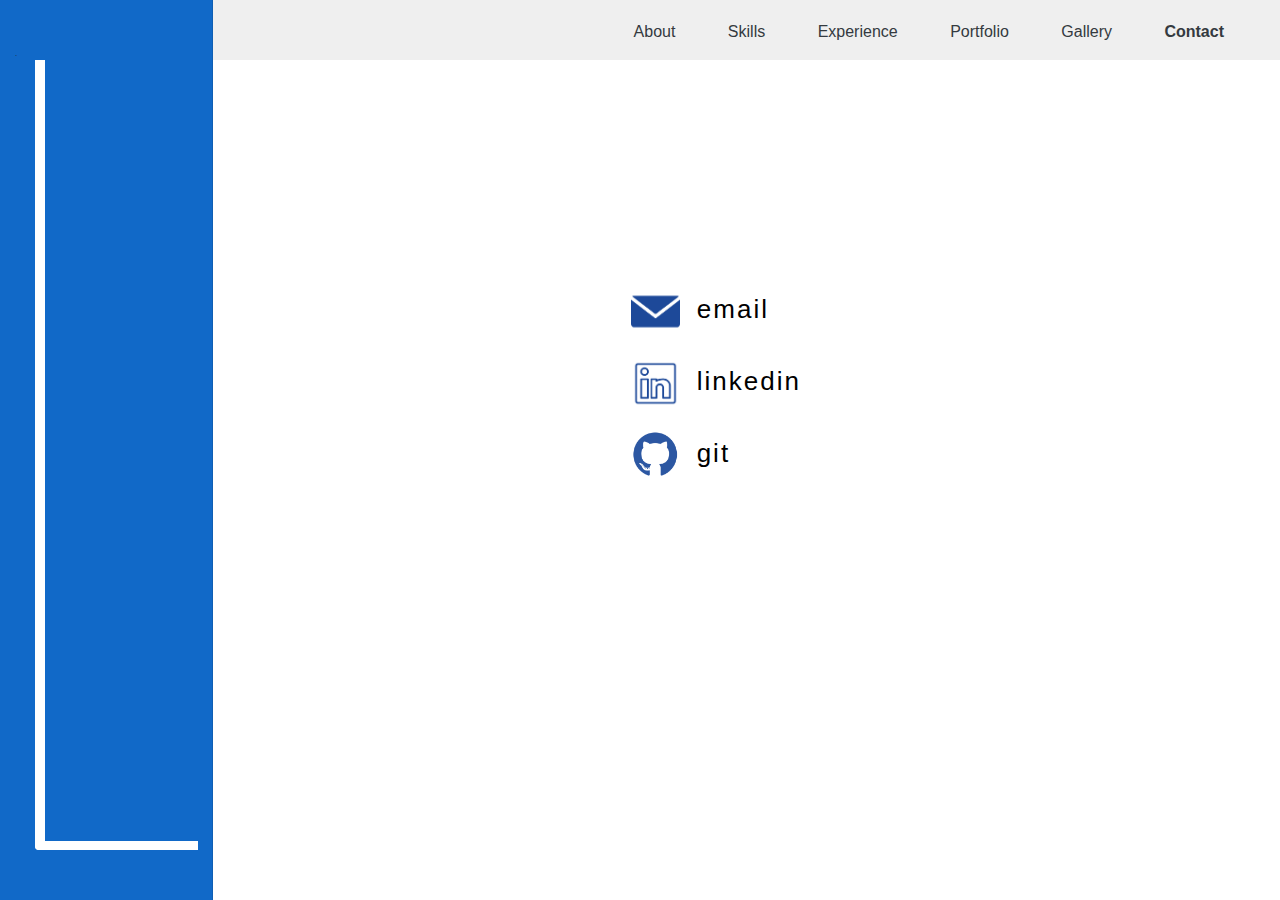
==== contact.html @ 9c31fa72 "Update contact.html" ====
<!DOCTYPE html>
<html>
  <!--Header-->
  <head>
    <meta charset ="utf-8">
    <meta name="viewport" content="width=device-width, initial-scale=1">
    <title>Shanika Jeyakanthan</title>
    <link rel="stylesheet" href="main.css">
    <link rel="stylesheet" href="https://maxcdn.bootstrapcdn.com/bootstrap/4.0.0/css/bootstrap.min.css" integrity="sha384-Gn5384xqQ1aoWXA+058RXPxPg6fy4IWvTNh0E263XmFcJlSAwiGgFAW/dAiS6JXm" crossorigin="anonymous">
  </head>
    
  <!--Body-->
  <body onload="javascript:onPageLoad();">
<nav class="navbar navbar-dark fixed-top flex-md-nowrap p-0 shadow" style="background-color: #EFEFEF; padding-top: 17px;">

   <!--top left corner-->
   <a class ="d-flex col-md-2 d-none d-md-block sidebar mb-0 mt-0 shadow-sm" style="font-size: 8px; background-color: #1169C8;">.</a>

  
  <div class="d-flex flex-column flex-md-row align-items-center px-md-4 mb-3 shadow-sm" style="padding-top: 20px;">

       <nav class="my-2 my-md-0 mr-md-2">
         <a class="p-4 text-dark" href="index.html">About</a>
         <a class="p-4 text-dark" href="skills.html#">Skills</a>
         <a class="p-4 text-dark" href="experience.html#">Experience</a>
         <a class="p-4 text-dark" href="portfolio.html#">Portfolio</a>
         <a class="p-4 text-dark" href="gallery.html#">Gallery</a>
         <a class="p-4 text-dark" href="contact.html#"><b>Contact</b></a>
       </nav>
     </div>

    </nav>
    
    <div class="container-fluid">
      <div class="row">
        <nav class="col-md-2 d-none d-md-block sidebar" style="background-color: #1169C8;">
          <div class="sidebar-sticky">
            <ul class="nav flex-column">
                
                <!--L BAR-->
                <div class="separate" style="padding-left: 20px; padding-right: 80px;">
                  <div class="progress align-content-end" style="position: absolute; bottom: 50px; height: 100%; width: 10px;">
                    <div class="progress-bar" style="background-color: white; width: 100%;" aria-valuenow="100" aria-valuemin="0" aria-valuemax="100"></div>
                  </div>
                </div>
                
                <div class="separate" style="padding-left: 20px; padding-right: 20px;">
                  <div class="progress align-content-end" style="position: absolute; bottom: 50px; height: 9px; width: 175px;">
                    <div class="progress-bar" style="background-color: white; width: 100%;" aria-valuenow="100" aria-valuemin="0" aria-valuemax="100"></div>
                  </div>
                </div>
                <!--
                <div class="separate" style="padding-left: 40px; padding-right: 20px;">
                   <span style="position: absolute; bottom: 96px; font-size: 18px; color: white;">Shanika</span>
                </div>
                
                <div class="separate" style="padding-left: 40px; padding-right: 20px;">
                   <span style="position: absolute; bottom: 70px; font-size: 18px; color: white;">Jeyakanthan</span>
                </div>
                -->
                <p></p>
            
            </ul>
          </div>
        </nav>
        
              <main role="main" class="col-md-9 ml-sm-auto col-lg-10 px=0">
 
 
                 <!--BLUE BAR
                 
                  <div class="separate" style="padding-left: 100px; padding-right: 80px; padding-top: 100px;">
                    <div class="progress" style="height: 6px;">
                      <div class="progress-bar" style="background-color: #1169C8; width: 100%;" aria-valuenow="100" aria-valuemin="0" aria-valuemax="100"></div>
                    </div>
                  </div>
                 -->
                  
                  <div class="container-fluid offset-md-0" style="padding-left: 50px; padding-right: 50px;">
                      <div class="row" style="padding-bottom: 0px; padding-top: 30px;">
                        <div class="col" style="text-align: center">
                          <p></p>
                          <span style="text-align: center; font-size: 4px; padding-bottom: 0px; letter-spacing: 2px; color: white;"><b>.</b></span>
                        </div>
                        <div class="col" style="text-align: center">
                            <p></p>
                        </div>
                        <div class="col" style="text-align: center">
                            <p></p>
                      </div>
                   </div>
                          
                        
                          
                  <div class="container-fluid offset-md-0" style="padding-left: 30px; padding-right: 30px; padding-top: 150px;">
                    <div class="row" style="padding-bottom: 100px; padding-top: 0px;">
                      <div class="col" style="">
                      </div>
                      
                      <div class="col">
                          <p></p>
                        <div class="col-shift" style="padding-left: 20px; padding-right: 20px;">
                           
                           <img src="contact/emailb2.png" style="max-height: 54px; width: auto; padding-bottom: 5px;">
                               <span style="font-size: 30px; padding-top: 150px; padding-bottom: 0px; color: white; text-align: center; font-family: Arial, Helvetica, sans-serif;">.</span>
                            <span style="font-size: 26px; letter-spacing: 2px; padding-top: 150px; padding-bottom: 0px; color: #1169C8; color: black; text-align: center; font-family: Arial, Helvetica, sans-serif;"><a style="color: black" href="mailto:sjeyakan@uwaterloo.ca">email</span></a>
                            <p></p>

                            <img src="contact/linkedinb.png" style="max-height: 54px; width: auto; padding-bottom: 5px;">
                                <span style="font-size: 30px; padding-top: 150px; padding-bottom: 0px; color: white; text-align: center; font-family: Arial, Helvetica, sans-serif;">.</span>

                            <span style="font-size: 26px; letter-spacing: 2px;  padding-top: 0px; padding-bottom: 0px; color: #1169C8; color: black; text-align: center; font-family: Arial, Helvetica, sans-serif;"> <a style="color: black" href="https://ca.linkedin.com/in/shanikajeyakanthan">linkedin</span></a>
                        
                            <p></p>

                            <img src="contact/gitb.png" style="max-height: 54px; width: auto; padding-bottom: 5px;">
                                <span style="font-size: 30px; padding-top: 150px; padding-bottom: 0px; color: white; text-align: center; font-family: Arial, Helvetica, sans-serif;">.</span>

                            <span style="font-size: 26px; letter-spacing: 2px; padding-top: 0px; padding-bottom: 0px; color: #1169C8; color: black; text-align: center; font-family: Arial, Helvetica, sans-serif;"> <a style="color: black" href="https://github.com/shanikaj">git</span></a>
                      
                        </div>
                      </div>
                          
                      <div class="col">
                      </div>
                     
                  </div>
            
                  <p></p>
                  <p></p>

                  
                </div>
              </div>
                  
                  
                  
                  <!--BLUE BAR
                  <div class="separate" style="padding-left: 100px; padding-right: 80px; padding-top:50px;">
                    <div class="progress" style="height: 6px;">
                      <div class="progress-bar" style="background-color: #1169C8; width: 100%;" aria-valuenow="100" aria-valuemin="0" aria-valuemax="100"></div>
                    </div>
                  </div>
                  -->
                      
         </main>
      </div>
    </div>
    
    
    
    
<script src="https://code.jquery.com/jquery-3.2.1.slim.min.js" integrity="sha384-KJ3o2DKtIkvYIK3UENzmM7KCkRr/rE9/Qpg6aAZGJwFDMVNA/GpGFF93hXpG5KkN" crossorigin="anonymous"></script>
<script src="https://cdnjs.cloudflare.com/ajax/libs/popper.js/1.12.9/umd/popper.min.js" integrity="sha384-ApNbgh9B+Y1QKtv3Rn7W3mgPxhU9K/ScQsAP7hUibX39j7fakFPskvXusvfa0b4Q" crossorigin="anonymous"></script>
<script src="https://maxcdn.bootstrapcdn.com/bootstrap/4.0.0/js/bootstrap.min.js" integrity="sha384-JZR6Spejh4U02d8jOt6vLEHfe/JQGiRRSQQxSfFWpi1MquVdAyjUar5+76PVCmYl" crossorigin="anonymous"></script>

    
  </body>
</html>
---- main.css ----
body, input, button
{
	font-family: "Trebuchet MS";
	font-size: 14px;
	text-align: center;
	background-color: #FFFFFF;
}

/*
*
{
	box-sizing: border-box;
}*/

.feather {
    width: 16px;
    height: 16px;
    vertical-align: text-bottom;
}

.sidebar {
    position: fixed;
    top: 0;
    bottom: 0;
    left: 0;
    z-index: 100;
    padding: 48px 0 0;
    box-shadow: inset -1px 0 0 rgba(0, 0, 0, 0.1);
}

.sidebar-sticky {
    position: relative;
    top: 0;
    height: calc(100vh - 48px);
    padding-top: .5rem;
    overflow-x: hidden;
    overflow-y: auto;
}

@supports ((position: -webkit-sticky) or (position: sticky)) {
  .sidebar-sticky {
    position: -webkit-sticky;
    position: sticky;
  }
}

.sidebar .nav-link {
  font-weight: 500;
  color: #333;
}

.sidebar .nav-link .feather {
  margin-right: 4px;
  color: #999;
}

.sidebar .nav-link.active {
  color: #007bff;
}

.sidebar .nav-link:hover .feather,
.sidebar .nav-link.active .feather {
  color: inherit;
}

.sidebar-heading {
  font-size: .75rem;
  text-transform: uppercase;
}

/*
 * Content
 */

[role="main"] {
  padding-top: 49px; /* Space for fixed navbar */
}

/*
 * Navbar
 */

.navbar-brand {
  padding-top: 75rem;
  padding-bottom: .75rem;
  font-size: 1rem;
  background-color: #51CAEA;
  box-shadow: inset -1px 0 0 rgba(0, 0, 0, .25);
}

.navbar .form-control {
  padding: .75rem 1rem;
  border-width: 0;
  border-radius: 0;
}

.form-control-dark {
  color: #fff;
  background-color: rgba(255, 255, 255, .1);
  border-color: rgba(255, 255, 255, .1);
}

.form-control-dark:focus {
  border-color: transparent;
  box-shadow: 0 0 0 3px rgba(255, 255, 255, .25);
}












/*



.header
{
	overflow: hidden;
	background-color: #51CAEA;

}

.header a
{
	float: left;
	color: black;
	text-align: center;
	padding: 12px;
	text-decoration: none;
	font-size: 18px;
	line-height: 25px;
	border-radius: 4px;
}

.header a.topTitle
{
	float: right;
	font-size: 18px;
	font-weight: bold;
	color: #FFFFFF;
}

.header a.clockbox
{
	float: right;
	font-size: 12px;
	color: #FFFFFF;
	position: absolute;
	top: 30px;
}

/*
.header a:hover
{
	background-color: #9FDBFE;
	color: #FFFFFF;
}
*/


/*
.header-right
{
	float: right;
}

/*
.instructions
{
	font-size: 12px;
	color: #9FDBFE;
	position: absolute;
}
*/

/*
img
{
	float: left;
	width: 60%;
	height: 60%;
}

.forLogo
{
	position: relative;
	width: 50%;
}

.logo
{
	float: left;
	opacity: 1;
	display: block;
	width: 100%;
	height: auto;
	transition: .5s ease;
	backface-visibility: hidden;
}

#inputs
{
	margin-bottom: 30px;
}

input
{
	width: 450px;
	padding: 10px;
	background-color: #FFFFFF;
}

button
{
	background: #CCC;
	border: 1px solid rgba (0,0,0,0.2);
	box-shadow: inset 0 1px 0 rgba(255,255,255,0.7), 0 1px 2px rgba(0,0,0,0.25);
	border-radius: 5px;
	padding: 10px 20px;
}

button:hover
{
	background: #DDD;
}

button:active
{
	background: #BBB;
	box-shadow: inset 0 1px 2px rgba(0,0,0,0.25);
}

.alert
{
	padding: 20px;
	color: white;
	opacity: 1;
	transition: opacity 0.6s;
	margin-bottom: 15px;
}

.alert.success
{
	display: none;
	background-color: #4CAF50;
}

.alert.fail
{
	display: none;
	background-color: #F44336;
}

.alert.blank
{
	display: none;
	background-color: #FFFFFF;
}

*/
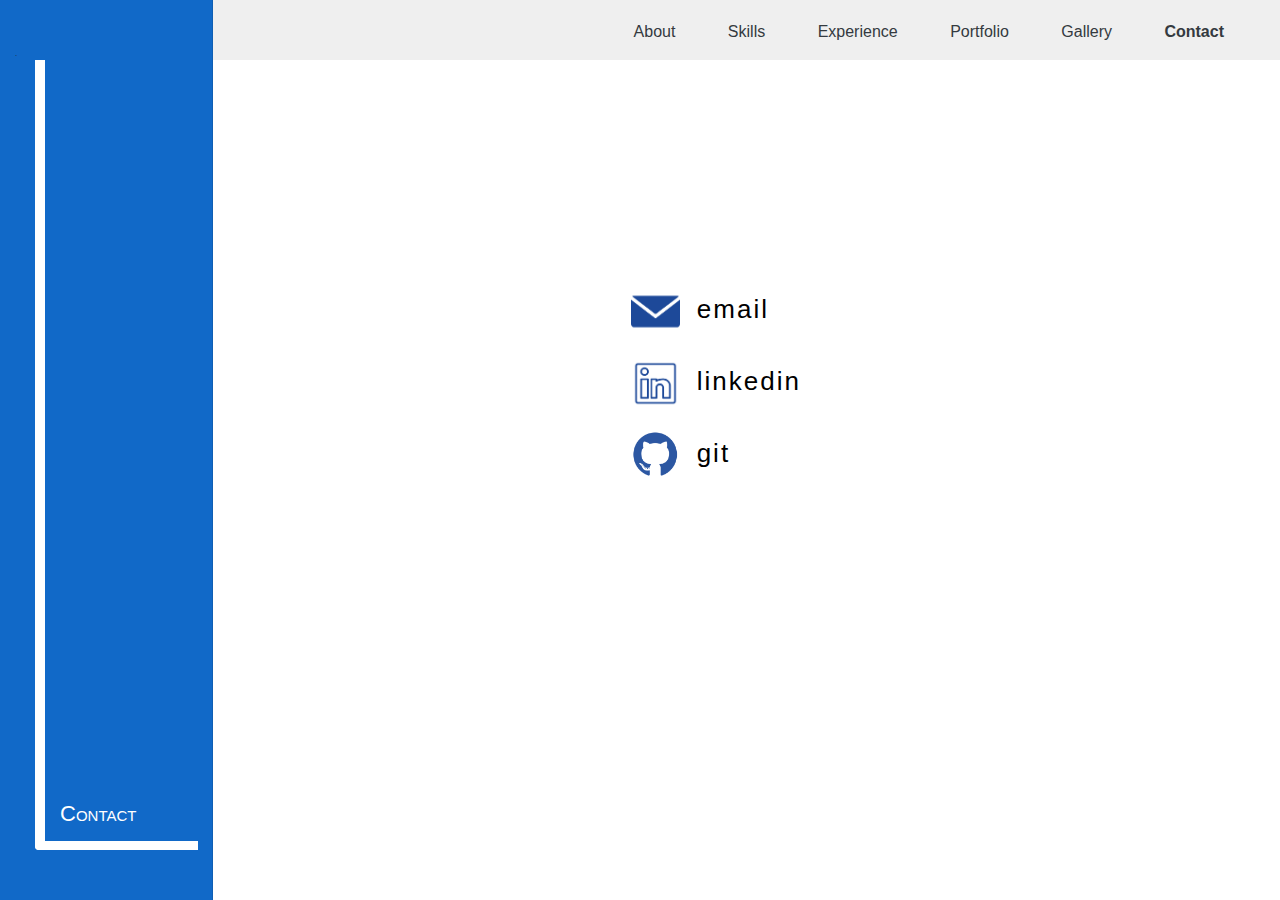
==== commit 640aafff: "update" ====
--- a/contact.html
+++ b/contact.html
@@ -6,6 +6,7 @@
     <meta name="viewport" content="width=device-width, initial-scale=1">
     <title>Shanika Jeyakanthan</title>
     <link rel="stylesheet" href="main.css">
+    <link rel="icon" href="moon.png">
     <link rel="stylesheet" href="https://maxcdn.bootstrapcdn.com/bootstrap/4.0.0/css/bootstrap.min.css" integrity="sha384-Gn5384xqQ1aoWXA+058RXPxPg6fy4IWvTNh0E263XmFcJlSAwiGgFAW/dAiS6JXm" crossorigin="anonymous">
   </head>
     
@@ -58,6 +59,10 @@
                    <span style="position: absolute; bottom: 70px; font-size: 18px; color: white;">Jeyakanthan</span>
                 </div>
                 -->
+                           
+                <div class="separate" style="padding-left: 45px; padding-right: 20px;">
+                   <span style="position: absolute; bottom: 70px; font-size: 22px; font-variant: small-caps; color: white;">Contact</span>
+
                 <p></p>
             
             </ul>
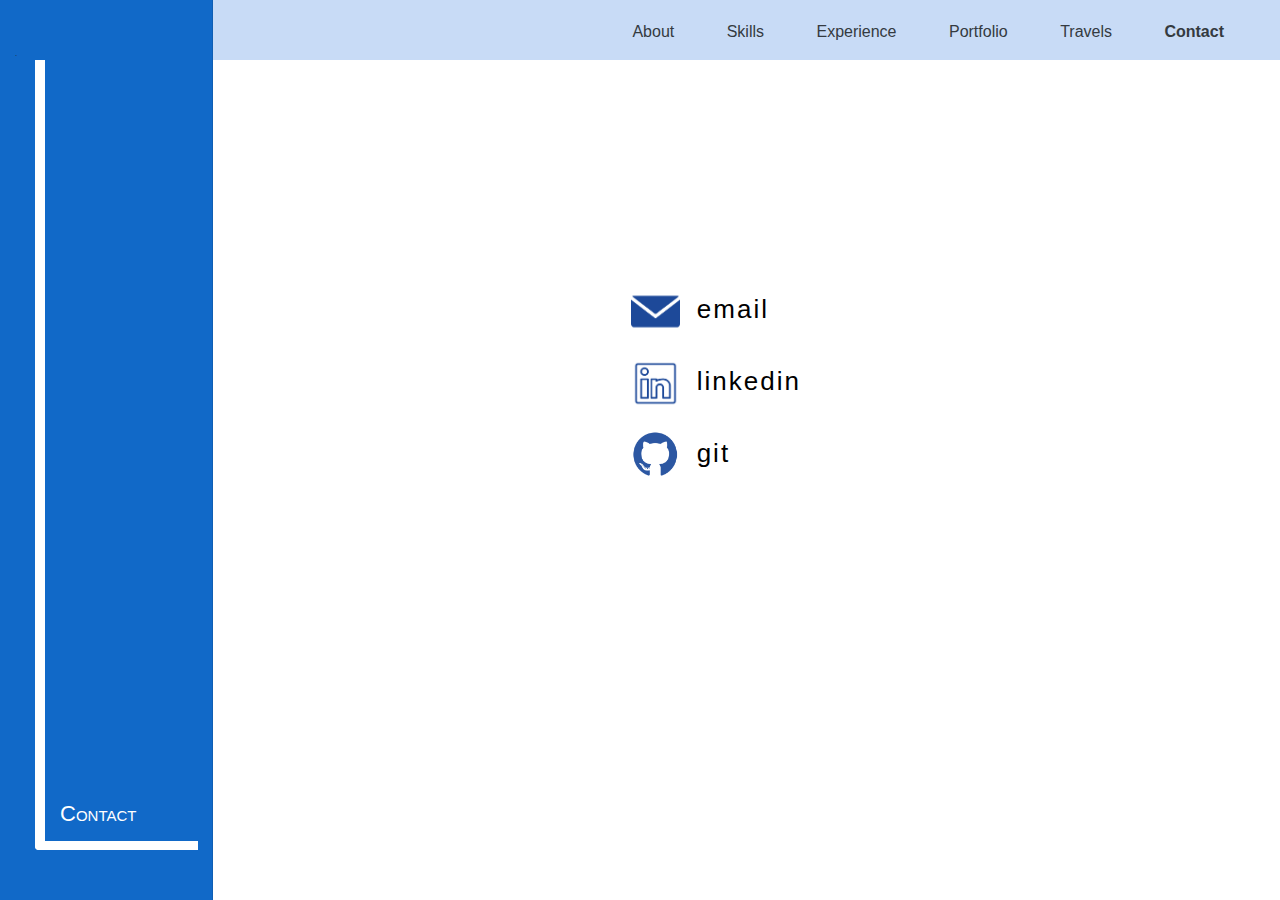
==== commit 08df0b30: "update" ====
--- a/contact.html
+++ b/contact.html
@@ -12,7 +12,7 @@
     
   <!--Body-->
   <body onload="javascript:onPageLoad();">
-<nav class="navbar navbar-dark fixed-top flex-md-nowrap p-0 shadow" style="background-color: #EFEFEF; padding-top: 17px;">
+<nav class="navbar navbar-dark fixed-top flex-md-nowrap p-0 shadow" style="background-color: #C8DBF6; padding-top: 17px;">
 
    <!--top left corner-->
    <a class ="d-flex col-md-2 d-none d-md-block sidebar mb-0 mt-0 shadow-sm" style="font-size: 8px; background-color: #1169C8;">.</a>
@@ -25,7 +25,7 @@
          <a class="p-4 text-dark" href="skills.html#">Skills</a>
          <a class="p-4 text-dark" href="experience.html#">Experience</a>
          <a class="p-4 text-dark" href="portfolio.html#">Portfolio</a>
-         <a class="p-4 text-dark" href="gallery.html#">Gallery</a>
+         <a class="p-4 text-dark" href="gallery.html#">Travels</a>
          <a class="p-4 text-dark" href="contact.html#"><b>Contact</b></a>
        </nav>
      </div>
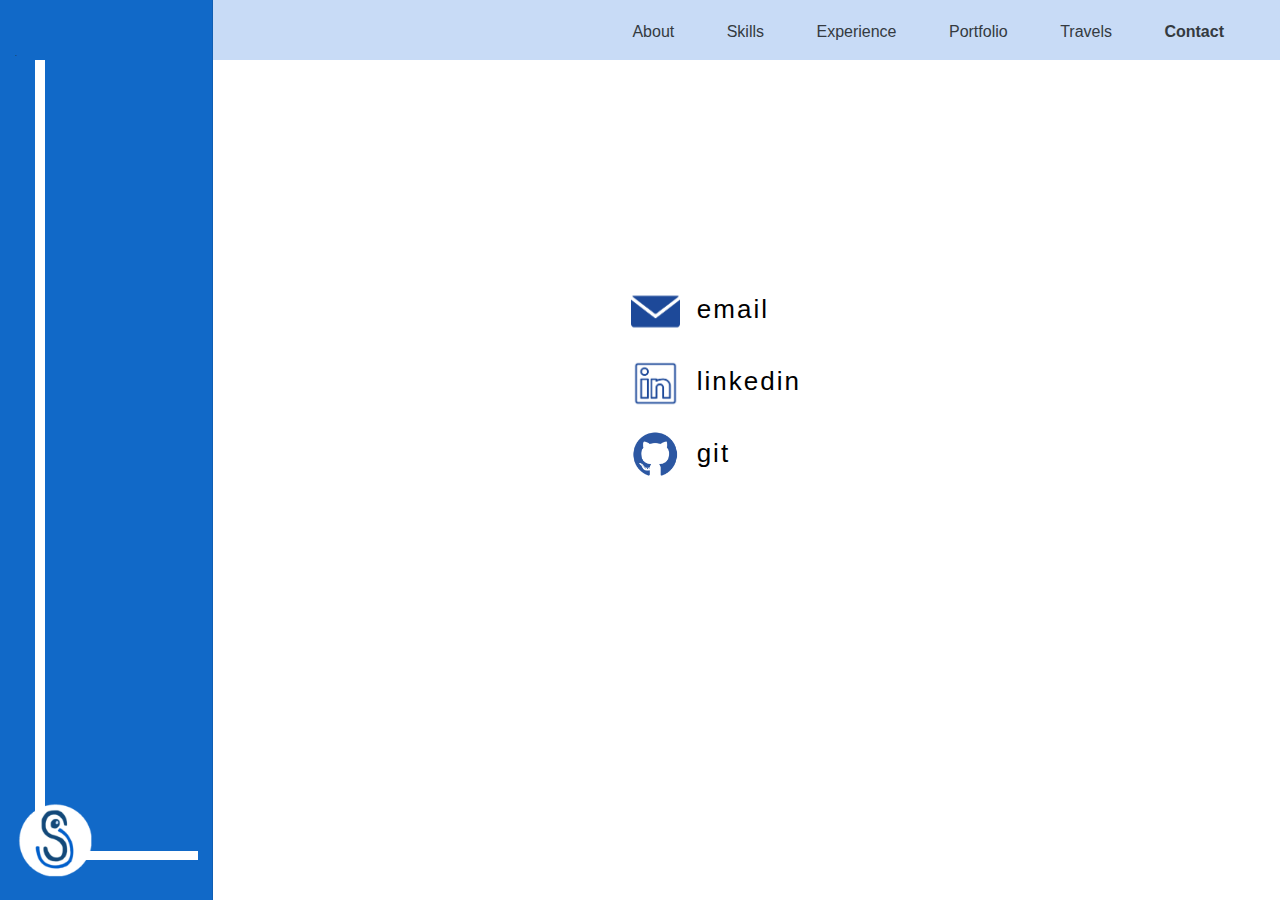
==== commit d993d880: "update" ====
--- a/contact.html
+++ b/contact.html
@@ -6,68 +6,67 @@
     <meta name="viewport" content="width=device-width, initial-scale=1">
     <title>Shanika Jeyakanthan</title>
     <link rel="stylesheet" href="main.css">
-    <link rel="icon" href="moon.png">
+    <link rel="icon" href="LOGO.png">
     <link rel="stylesheet" href="https://maxcdn.bootstrapcdn.com/bootstrap/4.0.0/css/bootstrap.min.css" integrity="sha384-Gn5384xqQ1aoWXA+058RXPxPg6fy4IWvTNh0E263XmFcJlSAwiGgFAW/dAiS6JXm" crossorigin="anonymous">
   </head>
     
   <!--Body-->
   <body onload="javascript:onPageLoad();">
-<nav class="navbar navbar-dark fixed-top flex-md-nowrap p-0 shadow" style="background-color: #C8DBF6; padding-top: 17px;">
-
-   <!--top left corner-->
-   <a class ="d-flex col-md-2 d-none d-md-block sidebar mb-0 mt-0 shadow-sm" style="font-size: 8px; background-color: #1169C8;">.</a>
-
-  
-  <div class="d-flex flex-column flex-md-row align-items-center px-md-4 mb-3 shadow-sm" style="padding-top: 20px;">
-
-       <nav class="my-2 my-md-0 mr-md-2">
-         <a class="p-4 text-dark" href="index.html">About</a>
-         <a class="p-4 text-dark" href="skills.html#">Skills</a>
-         <a class="p-4 text-dark" href="experience.html#">Experience</a>
-         <a class="p-4 text-dark" href="portfolio.html#">Portfolio</a>
-         <a class="p-4 text-dark" href="gallery.html#">Travels</a>
-         <a class="p-4 text-dark" href="contact.html#"><b>Contact</b></a>
-       </nav>
-     </div>
-
-    </nav>
-    
     <div class="container-fluid">
       <div class="row">
-        <nav class="col-md-2 d-none d-md-block sidebar" style="background-color: #1169C8;">
+        <nav id="navside" class="col-md-2 d-none d-md-block sidebar nav red bolding fixed-top" style="background-color: #1169C8;">
           <div class="sidebar-sticky">
+              
+            
             <ul class="nav flex-column">
-                
                 <!--L BAR-->
-                <div class="separate" style="padding-left: 20px; padding-right: 80px;">
+                <div class="separate" style="padding-left: 35px; padding-right: 0px;">
+                   
                   <div class="progress align-content-end" style="position: absolute; bottom: 50px; height: 100%; width: 10px;">
                     <div class="progress-bar" style="background-color: white; width: 100%;" aria-valuenow="100" aria-valuemin="0" aria-valuemax="100"></div>
                   </div>
                 </div>
                 
-                <div class="separate" style="padding-left: 20px; padding-right: 20px;">
-                  <div class="progress align-content-end" style="position: absolute; bottom: 50px; height: 9px; width: 175px;">
+                <div class="separate" style="padding-left: 35px; padding-right: 100px;">
+                  <div class="progress align-content-end" style="position: absolute; bottom: 40px; height: 9px; width: 175px;">
                     <div class="progress-bar" style="background-color: white; width: 100%;" aria-valuenow="100" aria-valuemin="0" aria-valuemax="100"></div>
                   </div>
                 </div>
-                <!--
-                <div class="separate" style="padding-left: 40px; padding-right: 20px;">
-                   <span style="position: absolute; bottom: 96px; font-size: 18px; color: white;">Shanika</span>
+                
+                <div class="separate" style="padding-left: 15px;">
+                  <img src="logo-circle.png" style="height: 80px; width: auto; position: absolute; bottom: 20px;">
                 </div>
-                
-                <div class="separate" style="padding-left: 40px; padding-right: 20px;">
-                   <span style="position: absolute; bottom: 70px; font-size: 18px; color: white;">Jeyakanthan</span>
+                      
+                      <!--
+                <div class="separate" style="padding-left: 60px; padding-right: 40px;">
+                   <span style="position: absolute; bottom: 70px; font-size: 22px; font-variant: small-caps; color: white; text-align: right;">Contact</span>
                 </div>
-                -->
-                           
-                <div class="separate" style="padding-left: 45px; padding-right: 20px;">
-                   <span style="position: absolute; bottom: 70px; font-size: 22px; font-variant: small-caps; color: white;">Contact</span>
-
-                <p></p>
-            
+-->
             </ul>
           </div>
+        
         </nav>
+
+        
+        <nav class="navbar navbar-dark fixed-top flex-md-nowrap p-0 shadow" style="background-color: #C8DBF6; padding-top: 17px;">
+
+          <!--top left corner-->
+          <a class ="d-flex col-md-2 d-none d-md-block sidebar mb-0 mt-0 shadow-sm" style="font-size: 8px; background-color: #1169C8;">.</a>
+
+         <div class="d-flex flex-column flex-md-row align-items-center px-md-4 mb-3 shadow-sm" style="padding-top: 20px;">
+
+           <nav class="my-2 my-md-0 mr-md-2">
+             <a class="p-4 text-dark" style="color: #686058;" href="index.html">About</a>
+             <a class="p-4 text-dark" style="color: #686058;" href="skills.html">Skills</a>
+             <a class="p-4 text-dark" style="color: #686058;" href="experience.html">Experience</a>
+             <a class="p-4 text-dark" style="color: #686058;"href="portfolio.html">Portfolio</a>
+             <a class="p-4 text-dark" style="color: #686058;" href="gallery.html">Travels</a>
+             <a class="p-4 text-dark" style="color: #686058;" href="contact.html"><b>Contact</b></a>
+           </nav>
+         </div>
+
+        </nav>
+        
         
               <main role="main" class="col-md-9 ml-sm-auto col-lg-10 px=0">
  
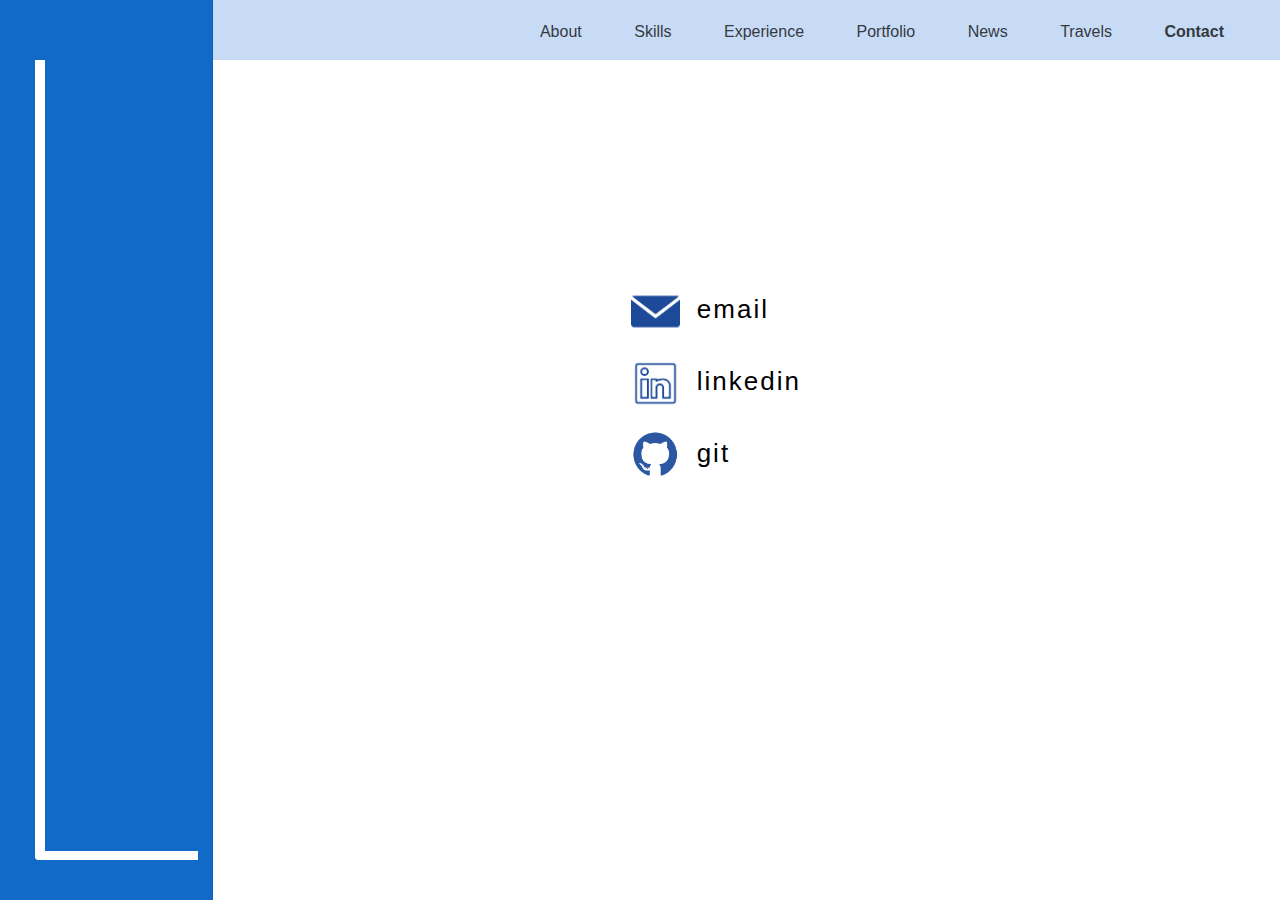
==== commit df0b52fd: "update" ====
--- a/contact.html
+++ b/contact.html
@@ -6,8 +6,18 @@
     <meta name="viewport" content="width=device-width, initial-scale=1">
     <title>Shanika Jeyakanthan</title>
     <link rel="stylesheet" href="main.css">
-    <link rel="icon" href="LOGO.png">
+    <link rel="icon" href="headshot2.png">
     <link rel="stylesheet" href="https://maxcdn.bootstrapcdn.com/bootstrap/4.0.0/css/bootstrap.min.css" integrity="sha384-Gn5384xqQ1aoWXA+058RXPxPg6fy4IWvTNh0E263XmFcJlSAwiGgFAW/dAiS6JXm" crossorigin="anonymous">
+        
+        <!-- Global site tag (gtag.js) - Google Analytics -->
+        <script async src="https://www.googletagmanager.com/gtag/js?id=G-P5V1SE2DVN"></script>
+        <script>
+          window.dataLayer = window.dataLayer || [];
+          function gtag(){dataLayer.push(arguments);}
+          gtag('js', new Date());
+
+          gtag('config', 'G-P5V1SE2DVN');
+        </script>
   </head>
     
   <!--Body-->
@@ -22,7 +32,7 @@
                 <!--L BAR-->
                 <div class="separate" style="padding-left: 35px; padding-right: 0px;">
                    
-                  <div class="progress align-content-end" style="position: absolute; bottom: 50px; height: 100%; width: 10px;">
+                  <div class="progress align-content-end" style="position: absolute; bottom: 40px; height: 100%; width: 10px;">
                     <div class="progress-bar" style="background-color: white; width: 100%;" aria-valuenow="100" aria-valuemin="0" aria-valuemax="100"></div>
                   </div>
                 </div>
@@ -34,7 +44,7 @@
                 </div>
                 
                 <div class="separate" style="padding-left: 15px;">
-                  <img src="logo-circle.png" style="height: 80px; width: auto; position: absolute; bottom: 20px;">
+              <!--    <img src="logo-circle.png" style="height: 80px; width: auto; position: absolute; bottom: 20px;">  -->
                 </div>
                       
                       <!--
@@ -60,6 +70,7 @@
              <a class="p-4 text-dark" style="color: #686058;" href="skills.html">Skills</a>
              <a class="p-4 text-dark" style="color: #686058;" href="experience.html">Experience</a>
              <a class="p-4 text-dark" style="color: #686058;"href="portfolio.html">Portfolio</a>
+             <a class="p-4 text-dark" style="color: #686058;"href="news.html">News</a>
              <a class="p-4 text-dark" style="color: #686058;" href="gallery.html">Travels</a>
              <a class="p-4 text-dark" style="color: #686058;" href="contact.html"><b>Contact</b></a>
            </nav>
--- a/main.css
+++ b/main.css
@@ -1,16 +1,70 @@
 body, input, button
 {
-	font-family: "Trebuchet MS";
+	/*font-family: "Trebuchet MS", Helvetica, sans-serif;*/
+    font-family: Arial, Helvetica, sans-serif;
 	font-size: 14px;
 	text-align: center;
 	background-color: #FFFFFF;
 }
 
+
+.bolding .nav-link.active {
+    color: #FFFFFF!important;
+}
 /*
+.badge-primary{
+    background-color: #0E4B77!important;
+}
+
+*/
+.badge-secondary{
+    background-color: #686058!important;
+}
+/*
+.badge-success{
+    background-color: #686058!important;
+}
+*/
+.badge-danger{
+    background-color: #FA8072!important;
+}
+ 
+.badge-warning{
+    color: white!important;
+    background-color: #0E4B77!important;
+}
+/*
+.badge-info{
+    background-color: #0E4B77!important;
+}
+
+
+/*
+.nav-pills .nav-link.active {
+    background-color: #1169C8!important;
+}
+
+
 *
 {
 	box-sizing: border-box;
-}*/
+}
+
+
+
+
+
+.red .active a,
+.red .active a:hover {
+    background-color:  #686058;
+}
+
+
+.nav-pills > .active > a, .nav-pills > .active > a:hover
+{
+    background-color: #686058;
+}
+ */
 
 .feather {
     width: 16px;
@@ -68,200 +122,74 @@
   text-transform: uppercase;
 }
 
-/*
- * Content
- */
 
 [role="main"] {
   padding-top: 49px; /* Space for fixed navbar */
 }
 
-/*
- * Navbar
- */
 
-.navbar-brand {
-  padding-top: 75rem;
-  padding-bottom: .75rem;
-  font-size: 1rem;
-  background-color: #51CAEA;
-  box-shadow: inset -1px 0 0 rgba(0, 0, 0, .25);
+.p-4 a:hover
+{
+    color: #51CAEA;
 }
 
-.navbar .form-control {
-  padding: .75rem 1rem;
-  border-width: 0;
-  border-radius: 0;
-}
-
-.form-control-dark {
-  color: #fff;
-  background-color: rgba(255, 255, 255, .1);
-  border-color: rgba(255, 255, 255, .1);
-}
-
-.form-control-dark:focus {
-  border-color: transparent;
-  box-shadow: 0 0 0 3px rgba(255, 255, 255, .25);
+.p-4 a:active
+{
+    color: #51CAEA;
 }
 
 
 
+.hedgehog:hover {
+    opacity: 0.3;
+
+}
 
 
 
-
-
-
-
-
-
-/*
-
-
-
-.header
-{
-	overflow: hidden;
-	background-color: #51CAEA;
+.torontolink:hover {
+    opacity: 0.3;
 
 }
 
-.header a
-{
-	float: left;
-	color: black;
-	text-align: center;
-	padding: 12px;
-	text-decoration: none;
-	font-size: 18px;
-	line-height: 25px;
-	border-radius: 4px;
+/*
+.container {
+  position: relative;
+  width: 50%;
 }
 
-.header a.topTitle
-{
-	float: right;
-	font-size: 18px;
-	font-weight: bold;
-	color: #FFFFFF;
+.img-fluid {
+  opacity: 1;
+  display: block;
+  width: 100%;
+  height: auto;
+  transition: .5s ease;
+  backface-visibility: hidden;
 }
 
-.header a.clockbox
-{
-	float: right;
-	font-size: 12px;
-	color: #FFFFFF;
-	position: absolute;
-	top: 30px;
+.middle {
+  transition: .5s ease;
+  opacity: 0;
+  position: absolute;
+  top: 50%;
+  left: 50%;
+  transform: translate(-50%, -50%);
+  -ms-transform: translate(-50%, -50%);
+  text-align: center;
 }
 
-/*
-.header a:hover
-{
-	background-color: #9FDBFE;
-	color: #FFFFFF;
+.container:hover .image {
+  opacity: 0.3;
+}
+
+.container:hover .middle {
+  opacity: 1;
+}
+
+.text {
+  background-color: #04AA6D;
+  color: white;
+  font-size: 16px;
+  padding: 16px 32px;
 }
 */
-
-
-/*
-.header-right
-{
-	float: right;
-}
-
-/*
-.instructions
-{
-	font-size: 12px;
-	color: #9FDBFE;
-	position: absolute;
-}
-*/
-
-/*
-img
-{
-	float: left;
-	width: 60%;
-	height: 60%;
-}
-
-.forLogo
-{
-	position: relative;
-	width: 50%;
-}
-
-.logo
-{
-	float: left;
-	opacity: 1;
-	display: block;
-	width: 100%;
-	height: auto;
-	transition: .5s ease;
-	backface-visibility: hidden;
-}
-
-#inputs
-{
-	margin-bottom: 30px;
-}
-
-input
-{
-	width: 450px;
-	padding: 10px;
-	background-color: #FFFFFF;
-}
-
-button
-{
-	background: #CCC;
-	border: 1px solid rgba (0,0,0,0.2);
-	box-shadow: inset 0 1px 0 rgba(255,255,255,0.7), 0 1px 2px rgba(0,0,0,0.25);
-	border-radius: 5px;
-	padding: 10px 20px;
-}
-
-button:hover
-{
-	background: #DDD;
-}
-
-button:active
-{
-	background: #BBB;
-	box-shadow: inset 0 1px 2px rgba(0,0,0,0.25);
-}
-
-.alert
-{
-	padding: 20px;
-	color: white;
-	opacity: 1;
-	transition: opacity 0.6s;
-	margin-bottom: 15px;
-}
-
-.alert.success
-{
-	display: none;
-	background-color: #4CAF50;
-}
-
-.alert.fail
-{
-	display: none;
-	background-color: #F44336;
-}
-
-.alert.blank
-{
-	display: none;
-	background-color: #FFFFFF;
-}
-
-*/
